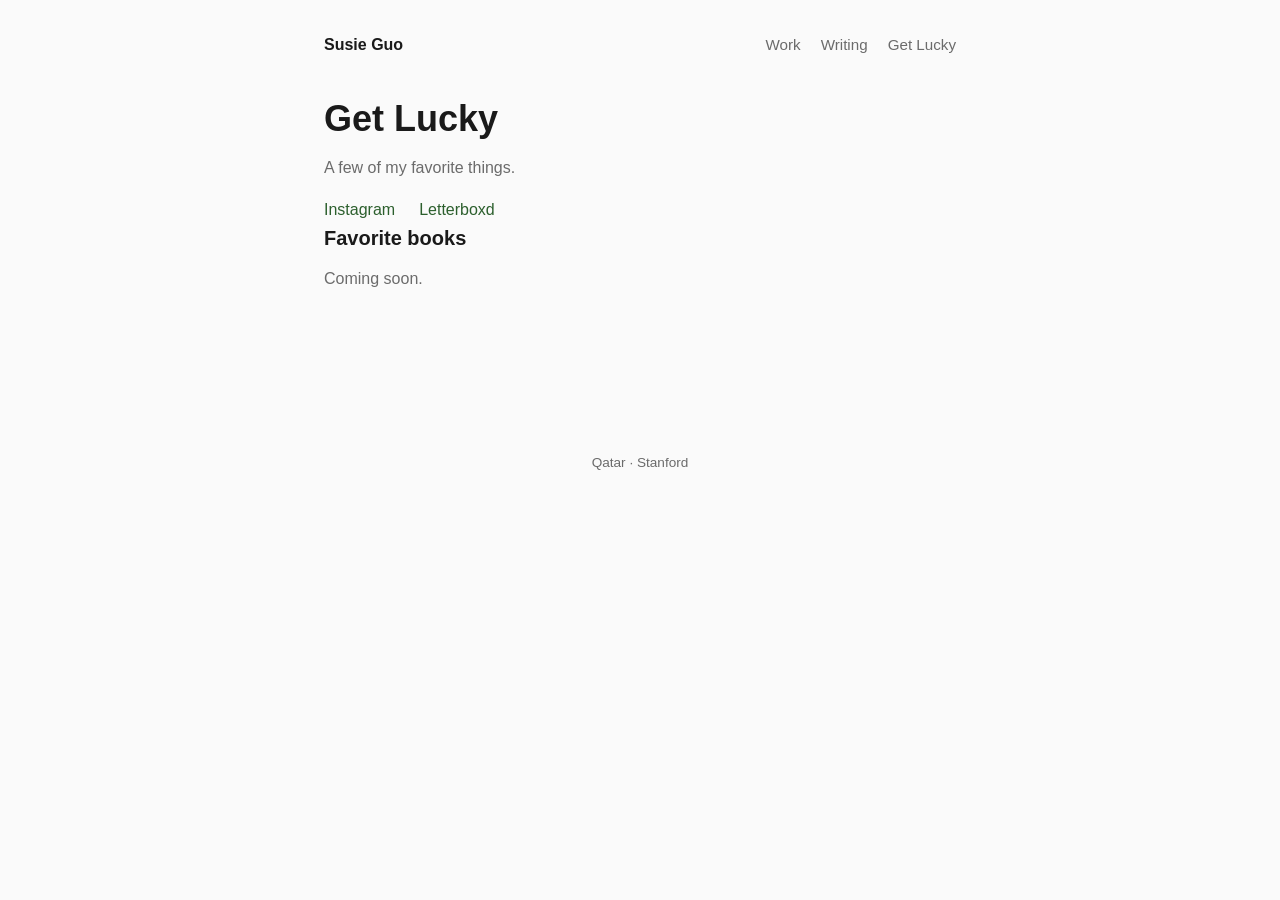
==== get-lucky.html @ ee0d5654 "Restructure site into multi-page nav; rewrite intro; add writing and get-lucky pages Split Work, Wri" ====
<!DOCTYPE html>
<html lang="en">
<head>
  <meta charset="UTF-8" />
  <meta name="viewport" content="width=device-width, initial-scale=1.0" />
  <title>Get Lucky — Susie Guo</title>
  <meta name="description" content="Susie Guo — favorite books, films, and other things." />
  <link rel="stylesheet" href="styles.css" />
</head>
<body>
  <header class="nav">
    <a class="nav-home" href="index.html">Susie Guo</a>
    <nav>
      <a href="work.html">Work</a>
      <a href="writing.html">Writing</a>
      <a href="get-lucky.html">Get Lucky</a>
    </nav>
  </header>

  <main>
    <section class="page-title">
      <h1>Get Lucky</h1>
      <p class="section-note">A few of my favorite things.</p>
      <ul class="links">
        <li><a href="https://www.instagram.com/susiegfit/" target="_blank" rel="noopener noreferrer">Instagram</a></li>
        <li><a href="https://letterboxd.com/susieguo/" target="_blank" rel="noopener noreferrer">Letterboxd</a></li>
      </ul>

      <h2>Favorite books</h2>
      <p class="section-note">Coming soon.</p>
    </section>
  </main>

  <footer>
    <span>Qatar · Stanford</span>
  </footer>
</body>
</html>
---- styles.css ----
:root {
  --bg: #fafafa;
  --text: #1a1a1a;
  --muted: #6b6b6b;
  --accent: #2c5f2d;
  --border: #e4e4e4;
  --max-width: 680px;
}

* {
  box-sizing: border-box;
}

body {
  margin: 0;
  background: var(--bg);
  color: var(--text);
  font-family: -apple-system, BlinkMacSystemFont, "Segoe UI", Helvetica, Arial, sans-serif;
  line-height: 1.6;
}

a {
  color: var(--accent);
  text-decoration: none;
}

a:hover {
  text-decoration: underline;
}

.nav {
  display: flex;
  justify-content: space-between;
  align-items: center;
  max-width: var(--max-width);
  margin: 0 auto;
  padding: 2rem 1.5rem 1rem;
  flex-wrap: wrap;
  gap: 0.75rem;
}

.nav-home {
  font-weight: 600;
  color: var(--text);
}

.nav nav {
  display: flex;
  gap: 1.25rem;
  flex-wrap: wrap;
}

.nav nav a {
  color: var(--muted);
  font-size: 0.95rem;
}

.nav nav a:hover {
  color: var(--text);
}

main {
  max-width: var(--max-width);
  margin: 0 auto;
  padding: 0 1.5rem 4rem;
}

section {
  padding: 3rem 0;
  border-bottom: 1px solid var(--border);
}

section:last-of-type {
  border-bottom: none;
}

.hero {
  padding-top: 1rem;
}

.eyebrow {
  color: var(--muted);
  font-size: 0.9rem;
  margin: 0 0 0.5rem;
}

h1 {
  font-size: 2.25rem;
  margin: 0 0 1.25rem;
}

h2 {
  font-size: 1.25rem;
  margin: 0 0 1.5rem;
}

.lede {
  color: var(--text);
  max-width: 56ch;
}

.section-note {
  color: var(--muted);
  margin-top: -0.75rem;
}

.entries {
  list-style: none;
  margin: 0;
  padding: 0;
  display: flex;
  flex-direction: column;
  gap: 1.5rem;
}

.entries--muted {
  gap: 0.5rem;
  color: var(--muted);
}

.entry-heading {
  display: flex;
  justify-content: space-between;
  align-items: baseline;
  flex-wrap: wrap;
  gap: 0.5rem;
  margin-bottom: 0.25rem;
}

.entry-title {
  font-weight: 600;
}

.entry-role {
  color: var(--muted);
  font-size: 0.9rem;
}

.entry-link {
  font-size: 0.9rem;
  white-space: nowrap;
}

.entry p {
  margin: 0;
  color: var(--text);
}

.links {
  list-style: none;
  margin: 0;
  padding: 0;
  display: flex;
  gap: 1.5rem;
  flex-wrap: wrap;
}

.intro-links {
  margin-top: 1.5rem;
}

.entry-date {
  color: var(--muted);
  font-size: 0.85rem;
  white-space: nowrap;
}

.page-title {
  padding-top: 1rem;
}

.prose {
  max-width: 62ch;
}

.prose p {
  margin: 0 0 1.25rem;
}

.prose hr {
  border: none;
  text-align: center;
  margin: 2rem 0;
}

.prose hr::before {
  content: "***";
  color: var(--muted);
}

footer {
  text-align: center;
  padding: 2rem 1.5rem 3rem;
  color: var(--muted);
  font-size: 0.85rem;
}

@media (max-width: 480px) {
  h1 {
    font-size: 1.75rem;
  }

  .nav {
    flex-direction: column;
    align-items: flex-start;
  }
}
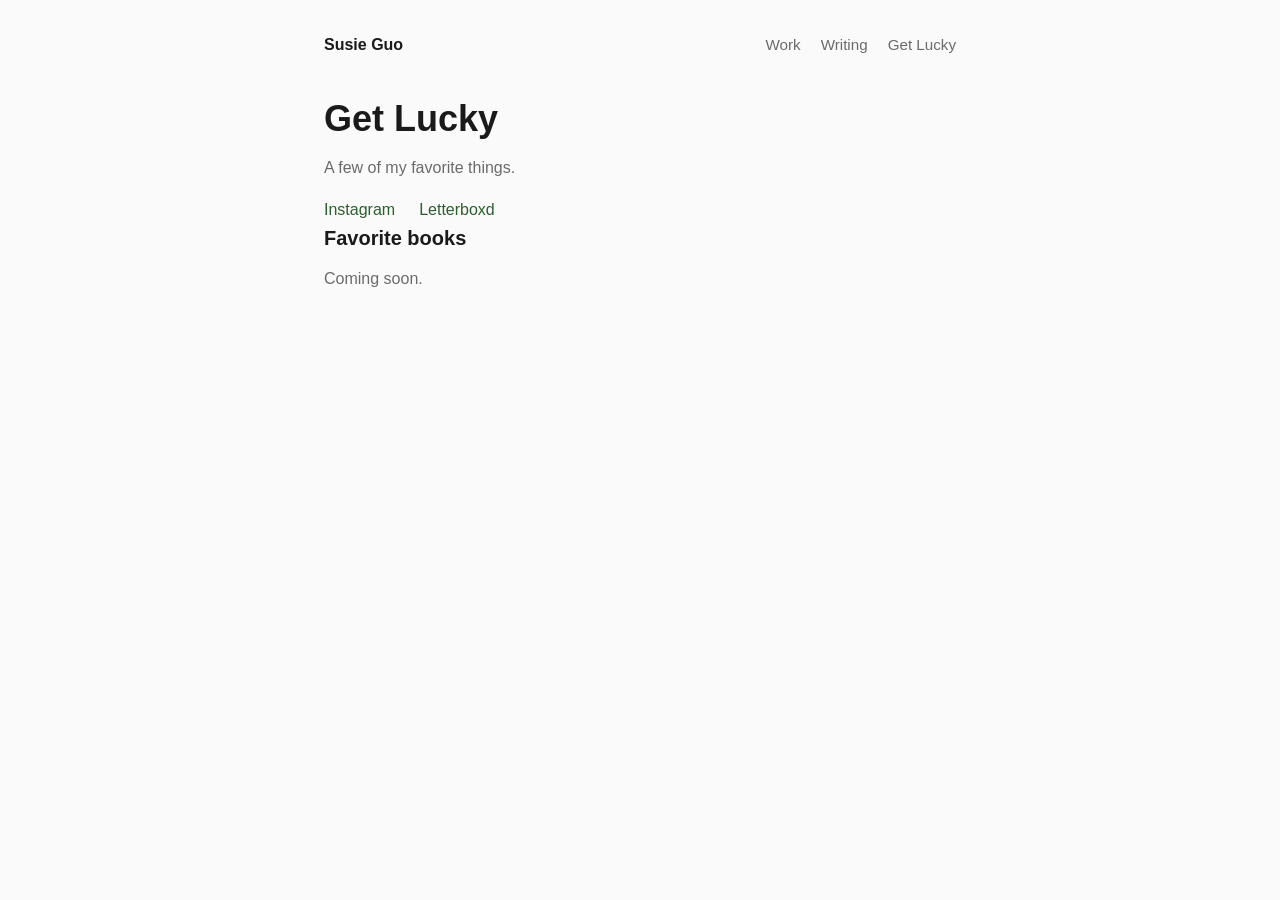
==== commit 04bcb83d: "Remove Qatar/Stanford tagline text, add favicon" ====
--- a/get-lucky.html
+++ b/get-lucky.html
@@ -5,6 +5,7 @@
   <meta name="viewport" content="width=device-width, initial-scale=1.0" />
   <title>Get Lucky — Susie Guo</title>
   <meta name="description" content="Susie Guo — favorite books, films, and other things." />
+  <link rel="icon" type="image/svg+xml" href="favicon.svg" />
   <link rel="stylesheet" href="styles.css" />
 </head>
 <body>
@@ -32,7 +33,6 @@
   </main>
 
   <footer>
-    <span>Qatar · Stanford</span>
   </footer>
 </body>
 </html>
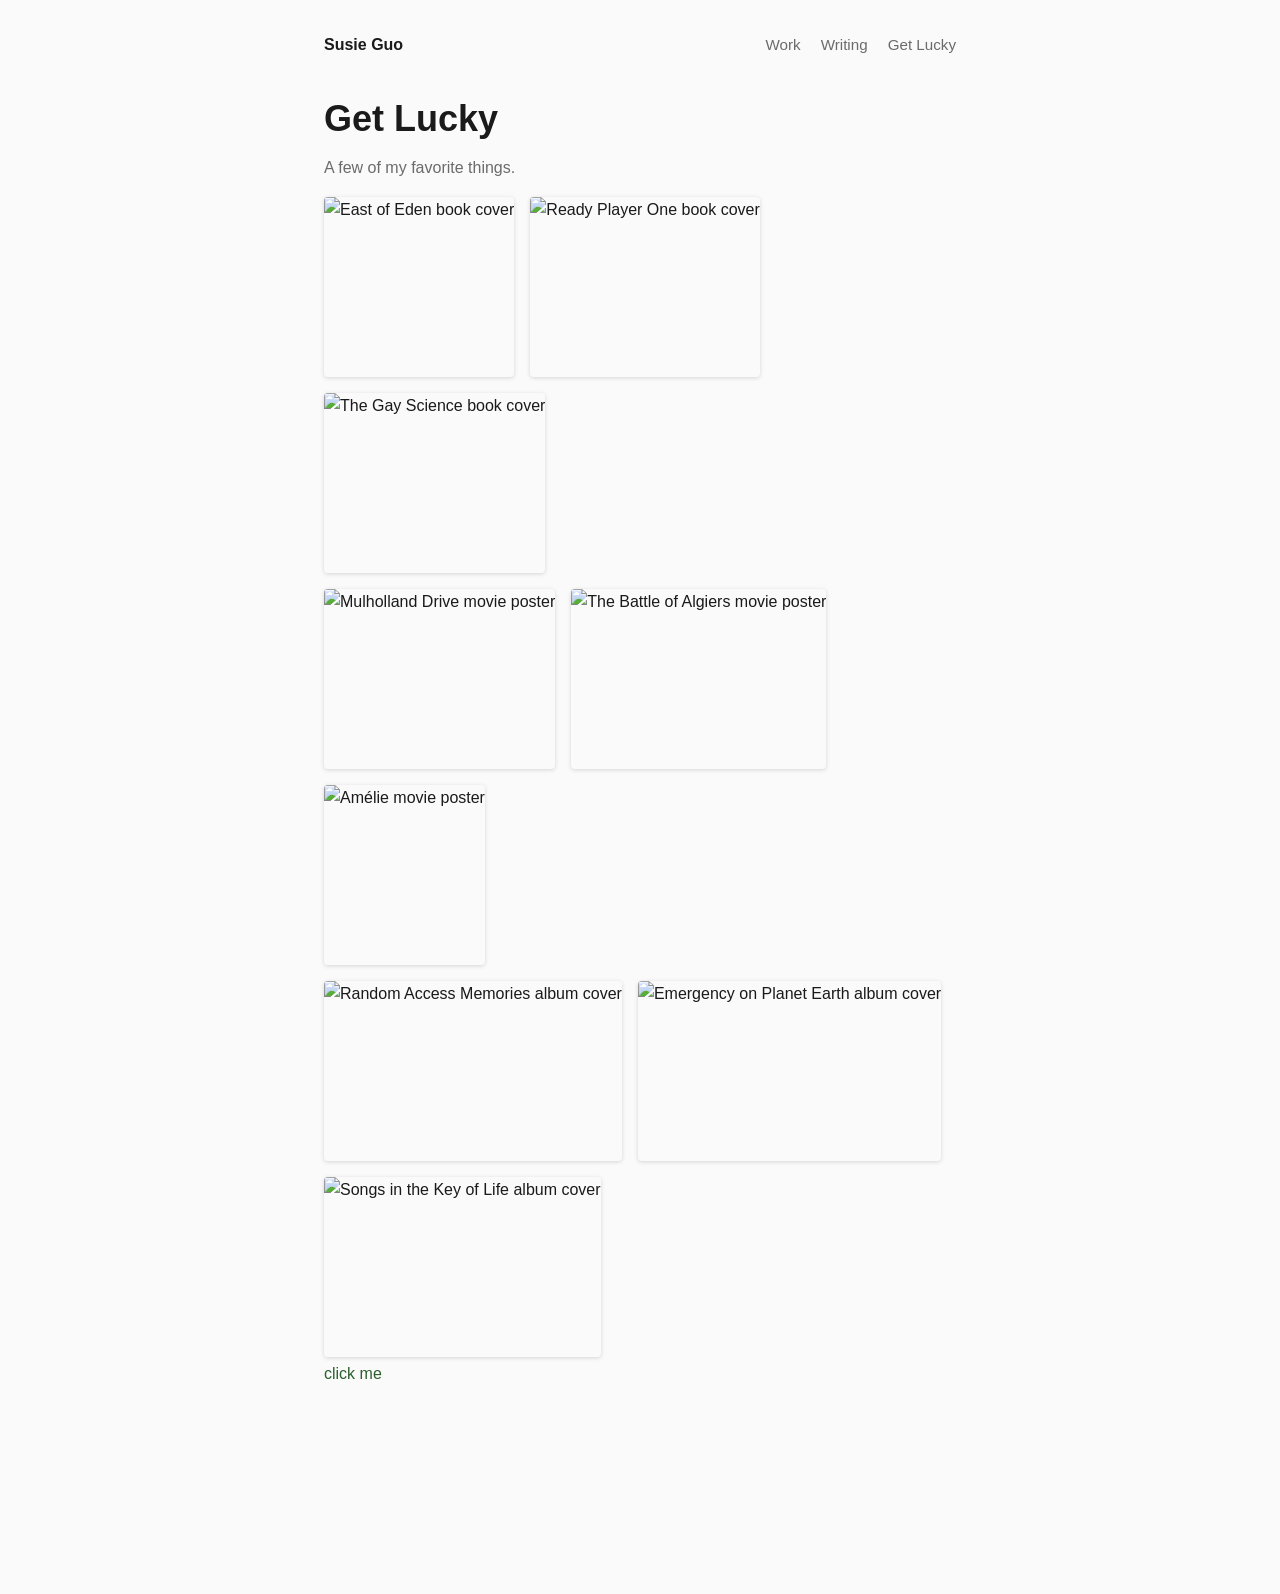
==== commit aed6c73d: "Replace Instagram/Letterboxd links with book/film/album cover grid Add rows of book, movie, and albu" ====
--- a/get-lucky.html
+++ b/get-lucky.html
@@ -22,13 +22,26 @@
     <section class="page-title">
       <h1>Get Lucky</h1>
       <p class="section-note">A few of my favorite things.</p>
-      <ul class="links">
-        <li><a href="https://www.instagram.com/susiegfit/" target="_blank" rel="noopener noreferrer">Instagram</a></li>
-        <li><a href="https://letterboxd.com/susieguo/" target="_blank" rel="noopener noreferrer">Letterboxd</a></li>
-      </ul>
 
-      <h2>Favorite books</h2>
-      <p class="section-note">Coming soon.</p>
+      <div class="cover-row">
+        <img src="https://upload.wikimedia.org/wikipedia/commons/9/9a/East_of_Eden_%281952_1st_ed_dust_jacket%29.jpg" alt="East of Eden book cover" />
+        <img src="https://upload.wikimedia.org/wikipedia/en/a/a4/Ready_Player_One_cover.jpg" alt="Ready Player One book cover" />
+        <img src="https://upload.wikimedia.org/wikipedia/commons/a/a3/FW82.jpg" alt="The Gay Science book cover" />
+      </div>
+
+      <div class="cover-row">
+        <img src="https://upload.wikimedia.org/wikipedia/en/0/0f/Mulholland.png" alt="Mulholland Drive movie poster" />
+        <img src="https://upload.wikimedia.org/wikipedia/en/a/aa/The_Battle_of_Algiers_poster.jpg" alt="The Battle of Algiers movie poster" />
+        <img src="https://upload.wikimedia.org/wikipedia/en/5/53/Amelie_poster.jpg" alt="Amélie movie poster" />
+      </div>
+
+      <div class="cover-row">
+        <img src="https://upload.wikimedia.org/wikipedia/en/2/26/Daft_Punk_-_Random_Access_Memories.png" alt="Random Access Memories album cover" />
+        <img src="https://upload.wikimedia.org/wikipedia/en/4/4f/Emergencyonplanetearth.png" alt="Emergency on Planet Earth album cover" />
+        <img src="https://upload.wikimedia.org/wikipedia/en/8/8e/Stevie_Wonder_-_Songs_in_the_Key_of_Life_cover.png" alt="Songs in the Key of Life album cover" />
+      </div>
+
+      <p class="section-note"><a href="https://www.instagram.com/susiegfit/" target="_blank" rel="noopener noreferrer">click me</a></p>
     </section>
   </main>
 
--- a/styles.css
+++ b/styles.css
@@ -169,6 +169,26 @@
   padding-top: 1rem;
 }
 
+.cover-row {
+  display: flex;
+  gap: 1rem;
+  margin-bottom: 1rem;
+  flex-wrap: wrap;
+}
+
+.cover-row img {
+  height: 180px;
+  width: auto;
+  border-radius: 4px;
+  box-shadow: 0 1px 4px rgba(0, 0, 0, 0.15);
+}
+
+@media (max-width: 480px) {
+  .cover-row img {
+    height: 120px;
+  }
+}
+
 .prose {
   max-width: 62ch;
 }
